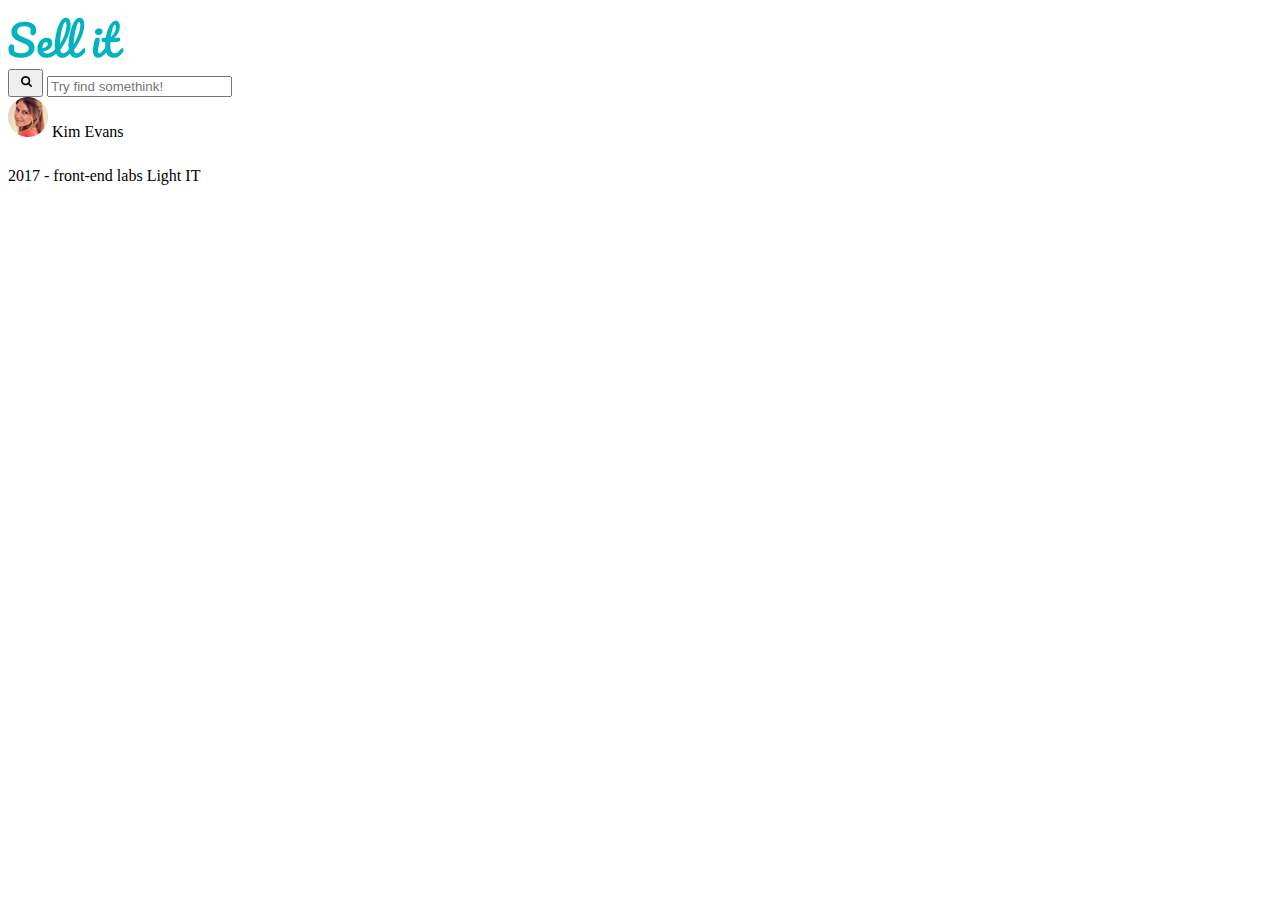
==== product-list/index.html @ 4c7693df "..." ====
<!DOCTYPE HTML>
<html lang="en">
    <head>
        <meta charset="utf-8">
        <title>Sell it: Login Page</title>
        <link rel="stylesheet" href="login_page.css">
    </head>
    <body>
        <div class="wrapper">
            <div class="header">
                <div class="header__logo">
                    <img src="../img/logo-2.png" alt="Sell it">
                </div>
                <div class="header__search">
                    <button><img src="../img/search.png" alt="Search"></button>
                    <input type="search" placeholder="Try find somethink!">
                </div>
                <div class="header__account">
                    <div class="account__user">
                        <img src="../img/user_Kim-Evans.jpg" alt="Kim Evans">
                        <span>Kim Evans</span>
                    </div>
                    <div class="account_sign-out">
                        <img src="../img/sign-out.png" alt="sign out">
                    </div>
                </div>
            </div>
            <div class="footer">
                2017 - front-end labs Light IT
            </div>
        </div>
    </body>
</html>
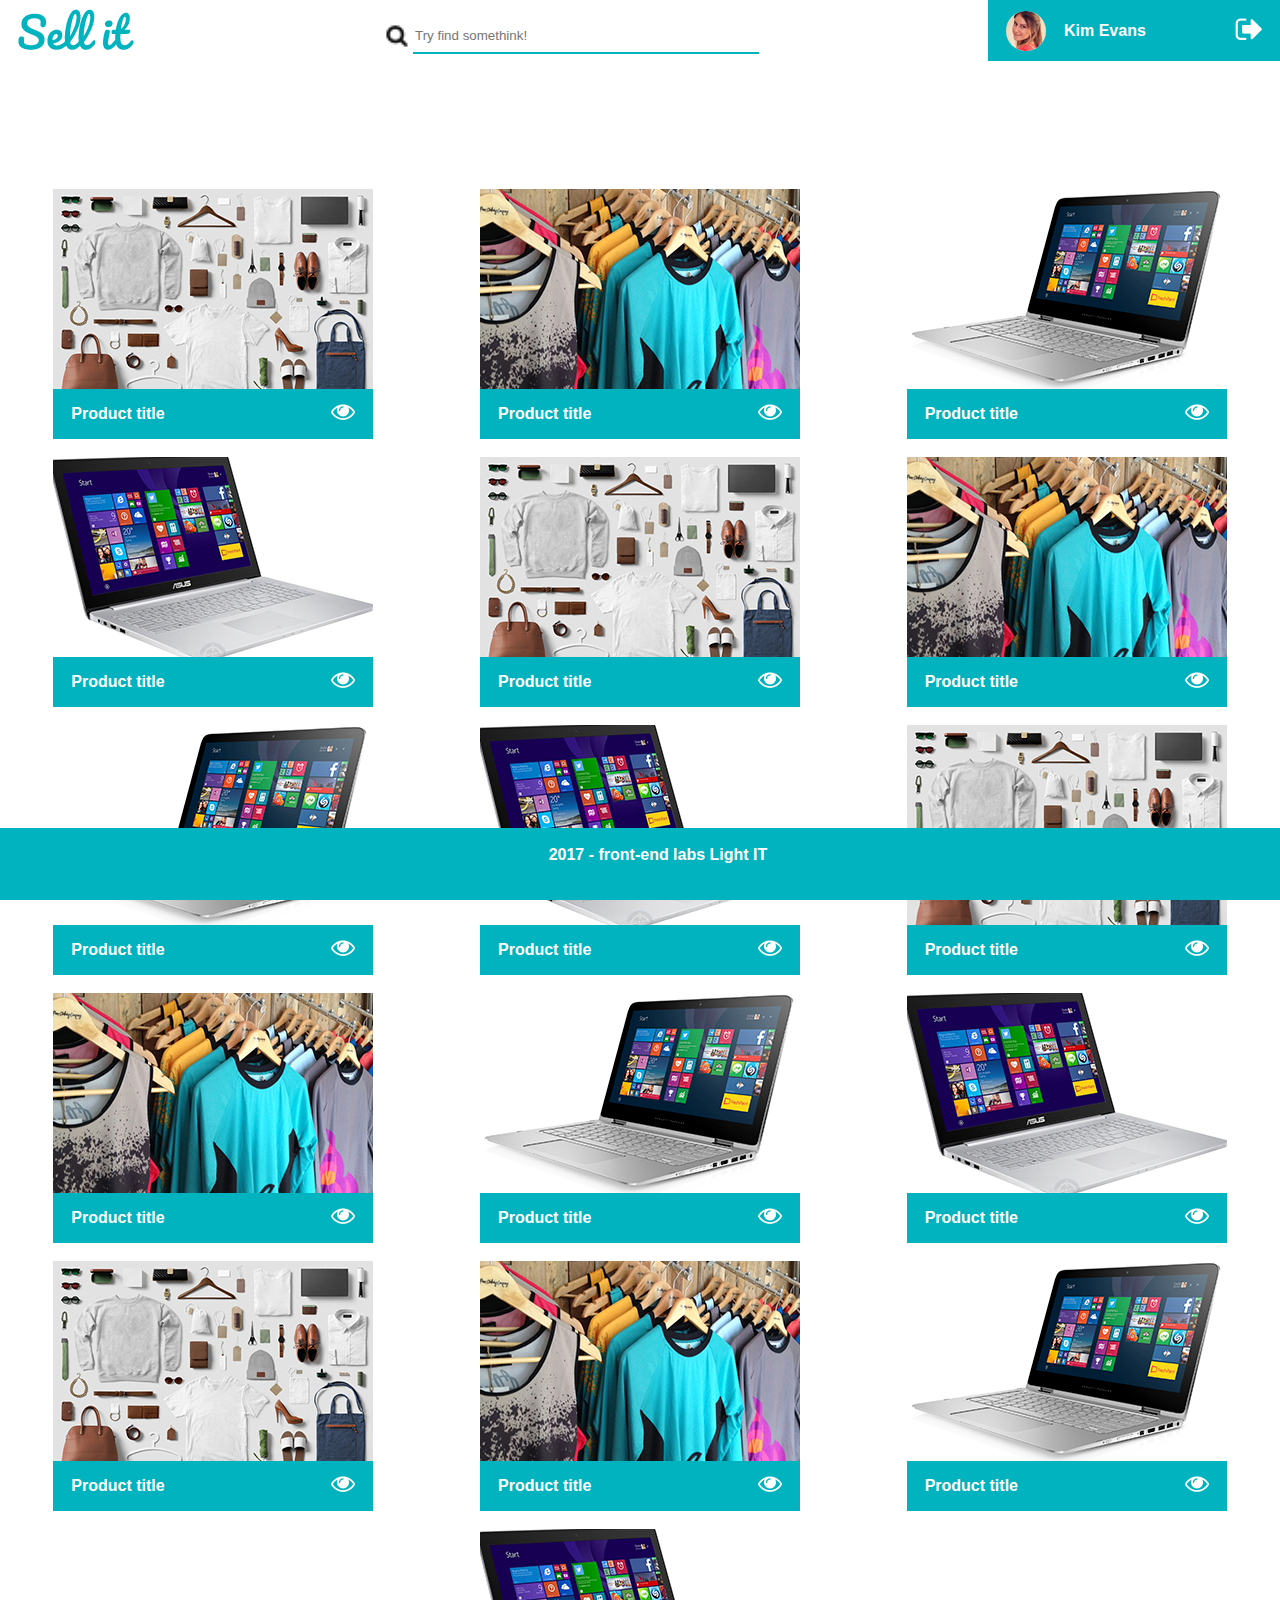
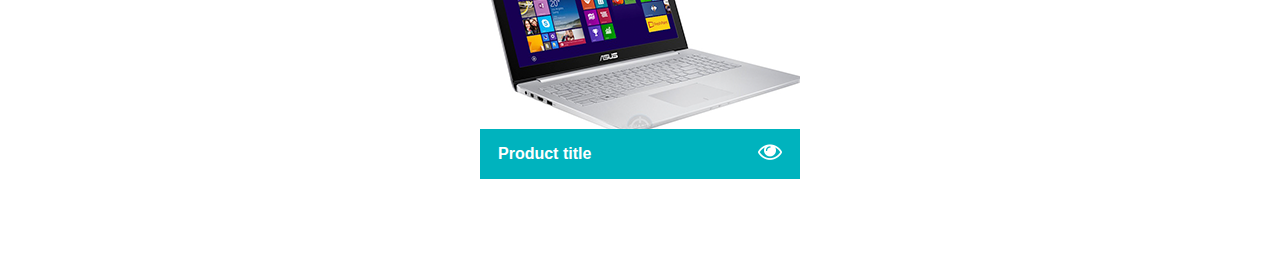
==== commit fc153b72: "Sell-it layout" ====
--- a/product-list/index.html
+++ b/product-list/index.html
@@ -2,26 +2,142 @@
 <html lang="en">
     <head>
         <meta charset="utf-8">
-        <title>Sell it: Login Page</title>
-        <link rel="stylesheet" href="login_page.css">
+        <meta name="viewport" content="width=device-width, initial-scale=1.0">
+        <title>Sell it: Product List</title>
+        <link rel="stylesheet" href="../main.css">
+        <link rel="stylesheet" href="product-list.css">
     </head>
     <body>
         <div class="wrapper">
             <div class="header">
                 <div class="header__logo">
-                    <img src="../img/logo-2.png" alt="Sell it">
+                    <a href="#"><img src="../img/logo-2.png" alt="Sell it"></a>
                 </div>
                 <div class="header__search">
-                    <button><img src="../img/search.png" alt="Search"></button>
-                    <input type="search" placeholder="Try find somethink!">
+                    <img class="search__img" src="../img/search.png" alt="Search">
+                    <input class="search__input" type="search" placeholder="Try find somethink!">
                 </div>
                 <div class="header__account">
                     <div class="account__user">
-                        <img src="../img/user_Kim-Evans.jpg" alt="Kim Evans">
-                        <span>Kim Evans</span>
+                        <img class="account__user-img" src="../img/user_Kim-Evans.jpg" alt="Kim Evans">
+                        <div class="account__user-name">Kim Evans</div>
                     </div>
-                    <div class="account_sign-out">
-                        <img src="../img/sign-out.png" alt="sign out">
+                    <div class="account__sign-out">
+                        <a href="#"><img src="../img/sign-out.png" alt="sign out"></a>
+                    </div>
+                </div>
+            </div>
+            <div class="content">
+                <div class="product">
+                        <img class="product__image" src="../img/product_img-4.png" alt="product_img-4">
+                    <div class="product__title">
+                        <p>Product title</p>
+                        <a href="#"><img class="product__title-view" src="../img/eye.png" alt="view"></a>
+                    </div>
+                </div>
+                <div class="product">
+                        <img class="product__image" src="../img/product_img-3.png" alt="product_img-4">
+                    <div class="product__title">
+                        <p>Product title</p>
+                        <a href="#"><img class="product__title-view" src="../img/eye.png" alt="view"></a>
+                    </div>
+                </div>
+                <div class="product">
+                    <img class="product__image" src="../img/product_img-1.png" alt="product_img-4">
+                    <div class="product__title">
+                        <p>Product title</p>
+                        <a href="#"><img class="product__title-view" src="../img/eye.png" alt="view"></a>
+                    </div>
+                </div>
+                <div class="product">
+                    <img class="product__image" src="../img/product_img-2.png" alt="product_img-4">
+                    <div class="product__title">
+                        <p>Product title</p>
+                        <a href="#"><img class="product__title-view" src="../img/eye.png" alt="view"></a>
+                    </div>
+                </div>
+                <div class="product">
+                    <img class="product__image" src="../img/product_img-4.png" alt="product_img-4">
+                    <div class="product__title">
+                        <p>Product title</p>
+                        <a href="#"><img class="product__title-view" src="../img/eye.png" alt="view"></a>
+                    </div>
+                </div>
+                <div class="product">
+                    <img class="product__image" src="../img/product_img-3.png" alt="product_img-4">
+                    <div class="product__title">
+                        <p>Product title</p>
+                        <a href="#"><img class="product__title-view" src="../img/eye.png" alt="view"></a>
+                    </div>
+                </div>
+                <div class="product">
+                    <img class="product__image" src="../img/product_img-1.png" alt="product_img-4">
+                    <div class="product__title">
+                        <p>Product title</p>
+                        <a href="#"><img class="product__title-view" src="../img/eye.png" alt="view"></a>
+                    </div>
+                </div>
+                <div class="product">
+                    <img class="product__image" src="../img/product_img-2.png" alt="product_img-4">
+                    <div class="product__title">
+                        <p>Product title</p>
+                        <a href="#"><img class="product__title-view" src="../img/eye.png" alt="view"></a>
+                    </div>
+                </div>
+                <div class="product">
+                    <img class="product__image" src="../img/product_img-4.png" alt="product_img-4">
+                    <div class="product__title">
+                        <p>Product title</p>
+                        <a href="#"><img class="product__title-view" src="../img/eye.png" alt="view"></a>
+                    </div>
+                </div>
+                <div class="product">
+                    <img class="product__image" src="../img/product_img-3.png" alt="product_img-4">
+                    <div class="product__title">
+                        <p>Product title</p>
+                        <a href="#"><img class="product__title-view" src="../img/eye.png" alt="view"></a>
+                    </div>
+                </div>
+                <div class="product">
+                    <img class="product__image" src="../img/product_img-1.png" alt="product_img-4">
+                    <div class="product__title">
+                        <p>Product title</p>
+                        <a href="#"><img class="product__title-view" src="../img/eye.png" alt="view"></a>
+                    </div>
+                </div>
+                <div class="product">
+                    <img class="product__image" src="../img/product_img-2.png" alt="product_img-4">
+                    <div class="product__title">
+                        <p>Product title</p>
+                        <a href="#"><img class="product__title-view" src="../img/eye.png" alt="view"></a>
+                    </div>
+                </div>
+                <div class="product">
+                    <img class="product__image" src="../img/product_img-4.png" alt="product_img-4">
+                    <div class="product__title">
+                        <p>Product title</p>
+                        <a href="#"><img class="product__title-view" src="../img/eye.png" alt="view"></a>
+                    </div>
+                </div>
+                <div class="product">
+                    <img class="product__image" src="../img/product_img-3.png" alt="product_img-4">
+                    <div class="product__title">
+                        <p>Product title</p>
+                        <a href="#"><img class="product__title-view" src="../img/eye.png" alt="view"></a>
+                    </div>
+                </div>
+                <div class="product">
+                    <img class="product__image" src="../img/product_img-1.png" alt="product_img-4">
+                    <div class="product__title">
+                        <p>Product title</p>
+                        <a href="#"><img class="product__title-view" src="../img/eye.png" alt="view"></a>
+                    </div>
+                </div>
+                <div class="product">
+                    <img class="product__image" src="../img/product_img-2.png" alt="product_img-4">
+                    <div class="product__title">
+                        <p>Product title</p>
+                        <a href="#"><img class="product__title-view" src="../img/eye.png" alt="view"></a>
                     </div>
                 </div>
             </div>
@@ -30,4 +146,4 @@
             </div>
         </div>
     </body>
-</html>+</html>
--- a/main.css
+++ b/main.css
@@ -0,0 +1,101 @@
+html, body {
+    margin: 0;
+    padding: 0;
+}
+
+.wrapper {
+    display: flex;
+    flex-direction: column;
+    justify-content: space-between;
+    height: 100%;
+    width: 100%;
+    font-family: "Arial";
+    color: #ffffff;
+    font-weight: bold;
+    text-align: center;
+}
+
+.header {
+    position: absolute;
+    display: flex;
+    justify-content: space-between;
+    width: 100%;
+}
+.header__logo {
+    margin-left: 2vh;
+}
+.header__search {
+    display: flex;
+    width: 30%;
+    height: 4vh;
+    margin-top: 2vh;
+    padding-bottom: 0;
+}
+.search__img {
+    width: 4vh;
+    height: 4vh;
+    padding-bottom: 0;
+}
+.search__input {
+    width: 90%;
+    height: 100%;
+    border: none;
+    outline: none;    
+    background-color: transparent;
+    border-bottom: 2px solid #00b3be;
+}
+
+.header__account {
+    display: flex;
+    justify-content: space-between;
+    align-items: center;
+    width: 20%;
+    padding: 0 2vh;
+    background-color: #00b3be;
+}
+.account__user {
+    display: flex;
+    vertical-align: middle;
+    cursor: pointer;
+}
+.account__user-img {
+    border-radius: 50%;
+}
+.account__user-name {
+    margin: auto 2vh;
+}
+.account__sign-out {}
+
+
+.footer {
+    position: fixed;
+    bottom: 0;
+    width: 100%;
+    height: 4vh;
+    padding: 2vh;
+    text-align: center;
+    background-color: #00b3be;
+}
+
+
+@media screen and (max-width: 576px) {
+    .header {
+        display: flex;
+        flex-direction: column;
+        align-items: center;
+        background-color: #00b3be;
+    }
+    .header__logo img {
+        content:url(img/logo-1.png);
+    }
+    .header__search {
+        width: 80%;
+        align-self: flex-end;
+    }
+    .search__input {
+        border-bottom: 2px solid #ffffff;
+    }
+    .header__account {
+        width: 80%;
+    }
+}
--- a/product-list/product-list.css
+++ b/product-list/product-list.css
@@ -0,0 +1,40 @@
+.content {
+    display: flex;
+    width: 100%;  
+    justify-content: space-around; 
+    flex-wrap: wrap;
+    padding: 20vh 0vh 10vh;
+}
+
+.product {
+    display: flex;
+    flex-direction: column;
+    margin: 1vh;
+
+}
+.product__image {
+    height: auto;
+
+}
+.product__title {
+    display: flex;
+    justify-content: space-between;
+    align-items: center;
+    height: auto;
+    padding: 0 2vh;
+    background-color: #00b3be;
+    flex-wrap: nowrap;
+}
+.product__title-view {
+    width: 24px;
+    height: 16px;
+}
+
+
+@media screen and (max-width: 576px) {   
+    .content {
+        width: 100%;
+        padding: 25vh 0vh 10vh;
+    }
+}
+
